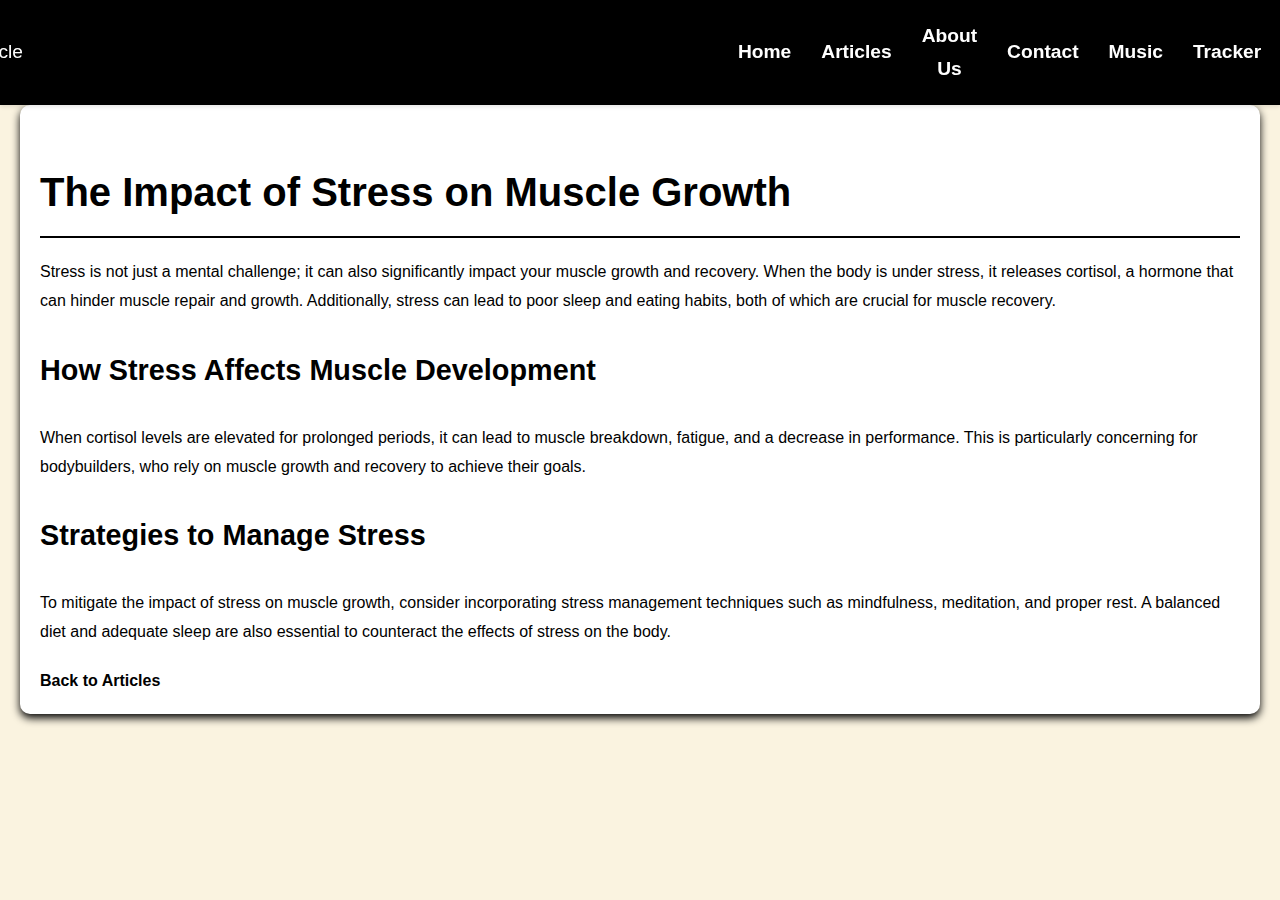
==== article1.html @ c7810a74 "final commit" ====
<!DOCTYPE html>
<html lang="en">
<head>
    <meta charset="UTF-8">
    <meta name="viewport" content="width=device-width, initial-scale=1.0">
    <title>Impact of Stress on Muscle Growth | Mental Health in Bodybuilding</title>
    <link rel="stylesheet" href="styles.css">
    <link rel="stylesheet" href="navbar.css">
</head>
<body>    
    <div id="navbar"></div>
   
    <main>
        <section class="content">
            <h2>The Impact of Stress on Muscle Growth</h2>
            <p>Stress is not just a mental challenge; it can also significantly impact your muscle growth and recovery. When the body is under stress, it releases cortisol, a hormone that can hinder muscle repair and growth. Additionally, stress can lead to poor sleep and eating habits, both of which are crucial for muscle recovery.</p>

            <h3>How Stress Affects Muscle Development</h3>
            <p>When cortisol levels are elevated for prolonged periods, it can lead to muscle breakdown, fatigue, and a decrease in performance. This is particularly concerning for bodybuilders, who rely on muscle growth and recovery to achieve their goals.</p>

            <h3>Strategies to Manage Stress</h3>
            <p>To mitigate the impact of stress on muscle growth, consider incorporating stress management techniques such as mindfulness, meditation, and proper rest. A balanced diet and adequate sleep are also essential to counteract the effects of stress on the body.</p>

            <a href="articles.html" class="back-link">Back to Articles</a>
        </section>
    </main>

    <script>
        fetch('navbar.html')
            .then(response => response.text())
            .then(data => {
                document.getElementById('navbar').innerHTML = data;
            });
    </script>
</body>
</html>
---- styles.css ----
#container {
    max-width: 800px;
    margin: 0 auto;
    padding: 50px;
    
}
  
#buttons {
    display: flex;
    justify-content: space-around;
    margin-top: 50px;
    align-items: center;
    
}
  
button {
    background-color: #ccc;
    color: #222;
    border: none;
    padding: 10px 20px;
    border-radius: 5px;
    cursor: pointer;
    font-family:'Montserrat', sans-serif;
    font-weight: bold;
  }
  
button:hover {
    background-color: #222;
    color: #fff;
    
}

#info{
  display: flex;
  align-items: center;
  justify-content: center;
}

#foot{
  position: fixed;
  left: 0;
  bottom: 0;
  width: 100%;
  background-color: black;
  color: black;
  text-align: center;
  font-size: larger;
}

a{
  text-decoration: none;
  font-weight: bolder;
  color: black;
  font-family:'Montserrat', sans-serif;
}
body {
    font-family: 'Montserrat', sans-serif;
    color: black;
    background-color: #faf3e0;
    margin: 0;
    padding: 0;
    line-height: 1.7;
}

/* Header styles */
header {
    background-color: black;
    padding: 20px;
    color: #fff;
    text-align: center;
    box-shadow: 0 2px 4px rgba(0, 0, 0, 0.1);
    position: sticky;
    top: 0;
    z-index: 1000;
    animation: slideDown 0.5s ease-in-out;
}
#MindMuscle{
    color:white;
    margin-right: 700px;
    font-size: 1.2em
}
nav ul {
    list-style: none;
    padding: 0;
    margin: 10px 0 0 0;
    display: flex;
    justify-content: center;
}

nav ul li {
    margin: 0 15px;
}

nav ul li a {
    text-decoration: none;
    color: #fff;
    font-size: 1.2em;
    transition: color 0.3s ease;
}

nav ul li a:hover {
    color: #ffccbc;
}

/* Hero section */
.hero {
    color: white;
    text-align: center;
    padding: 80px 20px;
    background: white;
    margin-bottom: 30px;
    position: relative;
    animation: fadeIn 1.5s ease-in;
}

.hero img {
    width: 100%;
    height: auto;
    max-height: 100vh;
    object-fit: cover;
    border-radius: 10px;
}

/* Content section */
.content {
    padding: 20px;
    max-width: 1200px;
    margin: auto;
    background-color: #fff;
    border-radius: 10px;
    box-shadow: 0 4px 8px black;
    animation: slideUp 1s ease;
}

.content h2 {
    font-size: 2.5em;
    margin-bottom: 20px;
    border-bottom: 2px solid black;
    padding-bottom: 10px;
}

.content h3 {
    font-size: 1.8em;
    margin-top: 30px;
    color: black;
}

.content p, .content ul {
    margin-bottom: 20px;
    line-height: 1.8;
}

.content ul {
    list-style: disc;
    padding-left: 20px;
}

.content video {
    display: block;
    margin: 30px auto;
    max-width: 100%;
    border-radius: 10px;
}

/* Article styles */

/* Article styles */
article {
    display: flex;
    margin-bottom: 30px;
    padding-bottom: 20px;
    border-bottom: 1px solid #d7ccc8;
    align-items: center; /* Aligns content vertically */
    width: 100%; /* Ensures consistent width */
}

article img {
    width: 200px; /* Sets a fixed width for the images */
    height: 150px; /* Sets a fixed height for the images */
    border-radius
    : 10px;
    margin-right: 20px;
    object-fit: cover; /* Ensures the image fits within the specified dimensions without distortion */
}

article h3 {
    font-size: 1.8em;
    margin: 0 0 10px 0;
    flex: 1; /* Ensures the heading takes available space */
    width: 100%; /* Keeps the width of the title consistent */
}

article p {
    font-size: 1.2em;
    margin-bottom: 10px;
    flex: 1; /* Allows the text to take up remaining space */
    width: 100%; /* Ensures the paragraph has a consistent width */
}

article a {
    color: black;
    text-decoration: none;
    font-weight: bold;
    transition: color 0.3s ease;
    margin-left: auto; /* Moves the "Read More" button to the far right */
}

article a:hover {
    color: black;
}

/* Ensure all articles are of consistent height */
article {
    min-height: 180px; /* Ensures the articles are uniformly tall */
}


/* Form styles */
form {
    max-width: 600px;
    margin: auto;
    display: flex;
    flex-direction: column;
}

form label {
    font-size: 1.2em;
    margin-bottom: 5px;
}

form input, form textarea {
    font-size: 1.2em;
    padding: 10px;
    margin-bottom: 20px;
    border-radius: 5px;
    border: 1px solid #d7ccc8;
}

form button {
    padding: 15px;
    font-size: 1.2em;
    background-color: black;
    color: white;
    border: none;
    border-radius: 5px;
    cursor: pointer;
    transition: background-color 0.3s ease;
}

form button:hover {
    background-color: black;
}

/* Footer styles */
footer {
    background-color: black;
    color: white;
    text-align: center;
    padding: 20px;
}

footer .social-icons {
    margin-top: 10px;
}

footer .social-icons a {
    margin: 0 10px;
}

footer .social-icons img {
    height: 30px;
    width: 30px;
    filter: brightness(0) invert(1);
    transition: transform 0.3s ease;
}

footer .social-icons img:hover {
    transform: scale(1.1);
}

/* Animations */
@keyframes slideDown {
    from { transform: translateY(-20px); opacity: 0; }
    to { transform: translateY(0); opacity: 1; }
}

@keyframes fadeIn {
    from { opacity: 0; }
    to { opacity: 1; }
}

@keyframes slideUp {
    from { transform: translateY(20px); opacity: 0; }
    to { transform: translateY(0); opacity: 1; }
}

@keyframes fadeInUp {
    from { transform: translateY(20px); opacity: 0; }
    to { transform: translateY(0); opacity: 1; }
}
/* Carousel Container */
.carousel-container {
    width: 90%;
    margin: 50px auto;
    position: relative;
    overflow: hidden;
    border-radius: 15px;
    background-color: #f0f0f0;
    box-shadow: 0 4px 10px rgba(0, 0, 0, 0.1);
  }
  
  /* Carousel - Flex container for the slides */
  .carousel {
    display: flex;
    transition: transform 0.5s ease-in-out;
  }
  
  /* Each Slide - Box of the same size (fixed square shape) */
  .carousel-slide {
    min-width: 25%; /* Show 4 images at once */
    box-sizing: border-box;
    padding: 10px;
  }
 
  
  .carousel-slide img {
    width: 100%;
    height: 100%; /* Enforce same height as width for square images */
    object-fit: cover; /* Ensure the image fits within the box */
    border-radius: 10px;
    box-shadow: 0 4px 8px rgba(0, 0, 0, 0.1);
    transition: transform 0.3s ease;
  }
  
  /* On hover, slightly zoom in the image */
  .carousel-slide img:hover {
    transform: scale(1.05);
  }
  
  /* Carousel Controls */
  .prev, .next {
    cursor: pointer;
    position: absolute;
    top: 50%;
    transform: translateY(-50%);
    padding: 16px;
    background-color: rgba(0, 0, 0, 0.5);
    color: #fff;
    font-size: 18px;
    border: none;
    border-radius: 50%;
  }
  
  .prev {
    left: 10px;
  }
  
  .next {
    right: 10px;
  }
  
  /* Hover effect for controls */
  .prev:hover, .next:hover {
    background-color: #333;
  }
  
  /* Dots for carousel navigation (optional) */
  .carousel-dots {
    text-align: center;
    margin-top: 15px;
  }
  
  .carousel-dots span {
    display: inline-block;
    height: 12px;
    width: 12px;
    margin: 5px;
    background-color: #ddd;
    border-radius: 50%;
    cursor: pointer;
  }
  
  .carousel-dots .active {
    background-color: #333;
  }
  #image-section {
    display: flex;
    flex-wrap: wrap;
    justify-content: center; /* Center the image horizontally */
    overflow: hidden; /* Prevent overflow if needed */
}

#image-section img {
    width: 70%; /* Make the image take the full width of the section */
    height: auto; /* Keep the aspect ratio */
    object-fit: cover; /* Cover the area while maintaining aspect ratio */
    border-radius: 10px; /* Optional: for rounded corners */
}
---- navbar.css ----
/* Header styles */
header {
    background-color: black;
    padding: 20px 0;
    color: #fff;
    text-align: center;
    box-shadow: 0 2px 4px rgba(0, 0, 0, 0.1);
    position: sticky;
    top: 0;
    z-index: 1000; /* Ensures it stays above other content */
    width: 100%;
}

/* Navbar items */
#MindMuscle {
    color: white;
    font-size: 1.2em;
    margin-right: 700px;
}

/* Styling the navbar */
nav ul {
    list-style: none;
    padding: 0;
    margin: 0;
    display: flex;
    justify-content: center;
    align-items: center; /* Vertically aligns items */
}

nav ul li {
    margin: 0 15px;
}

nav ul li a {
    text-decoration: none;
    color: #fff;
    font-size: 1.2em;
    transition: color 0.3s ease;
}

nav ul li a:hover {
    color: #ffccbc;
}
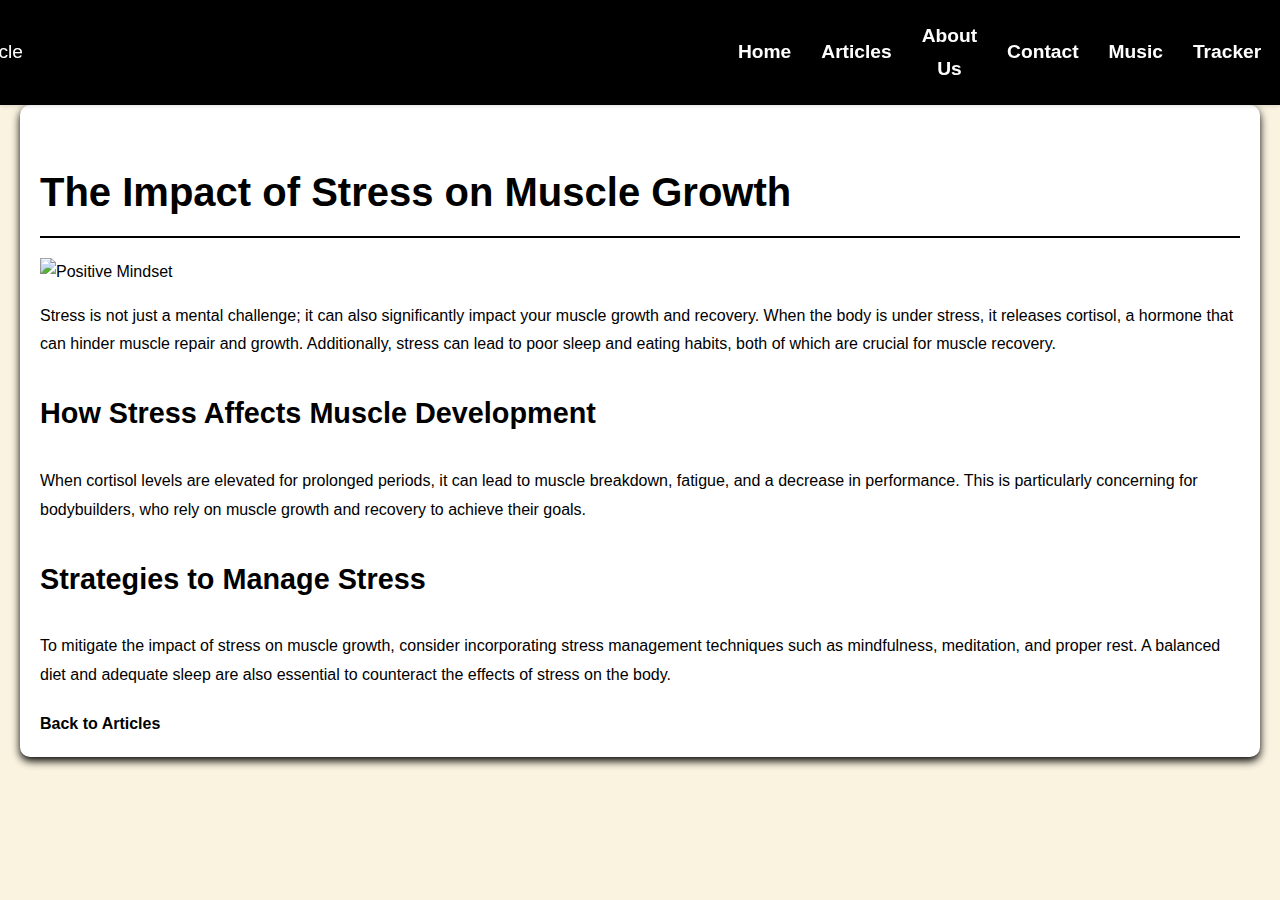
==== commit 45d9c6ea: "final" ====
--- a/article1.html
+++ b/article1.html
@@ -13,6 +13,7 @@
     <main>
         <section class="content">
             <h2>The Impact of Stress on Muscle Growth</h2>
+          <img src="images/bodybuilding1.jpg" alt="Positive Mindset">
             <p>Stress is not just a mental challenge; it can also significantly impact your muscle growth and recovery. When the body is under stress, it releases cortisol, a hormone that can hinder muscle repair and growth. Additionally, stress can lead to poor sleep and eating habits, both of which are crucial for muscle recovery.</p>
 
             <h3>How Stress Affects Muscle Development</h3>
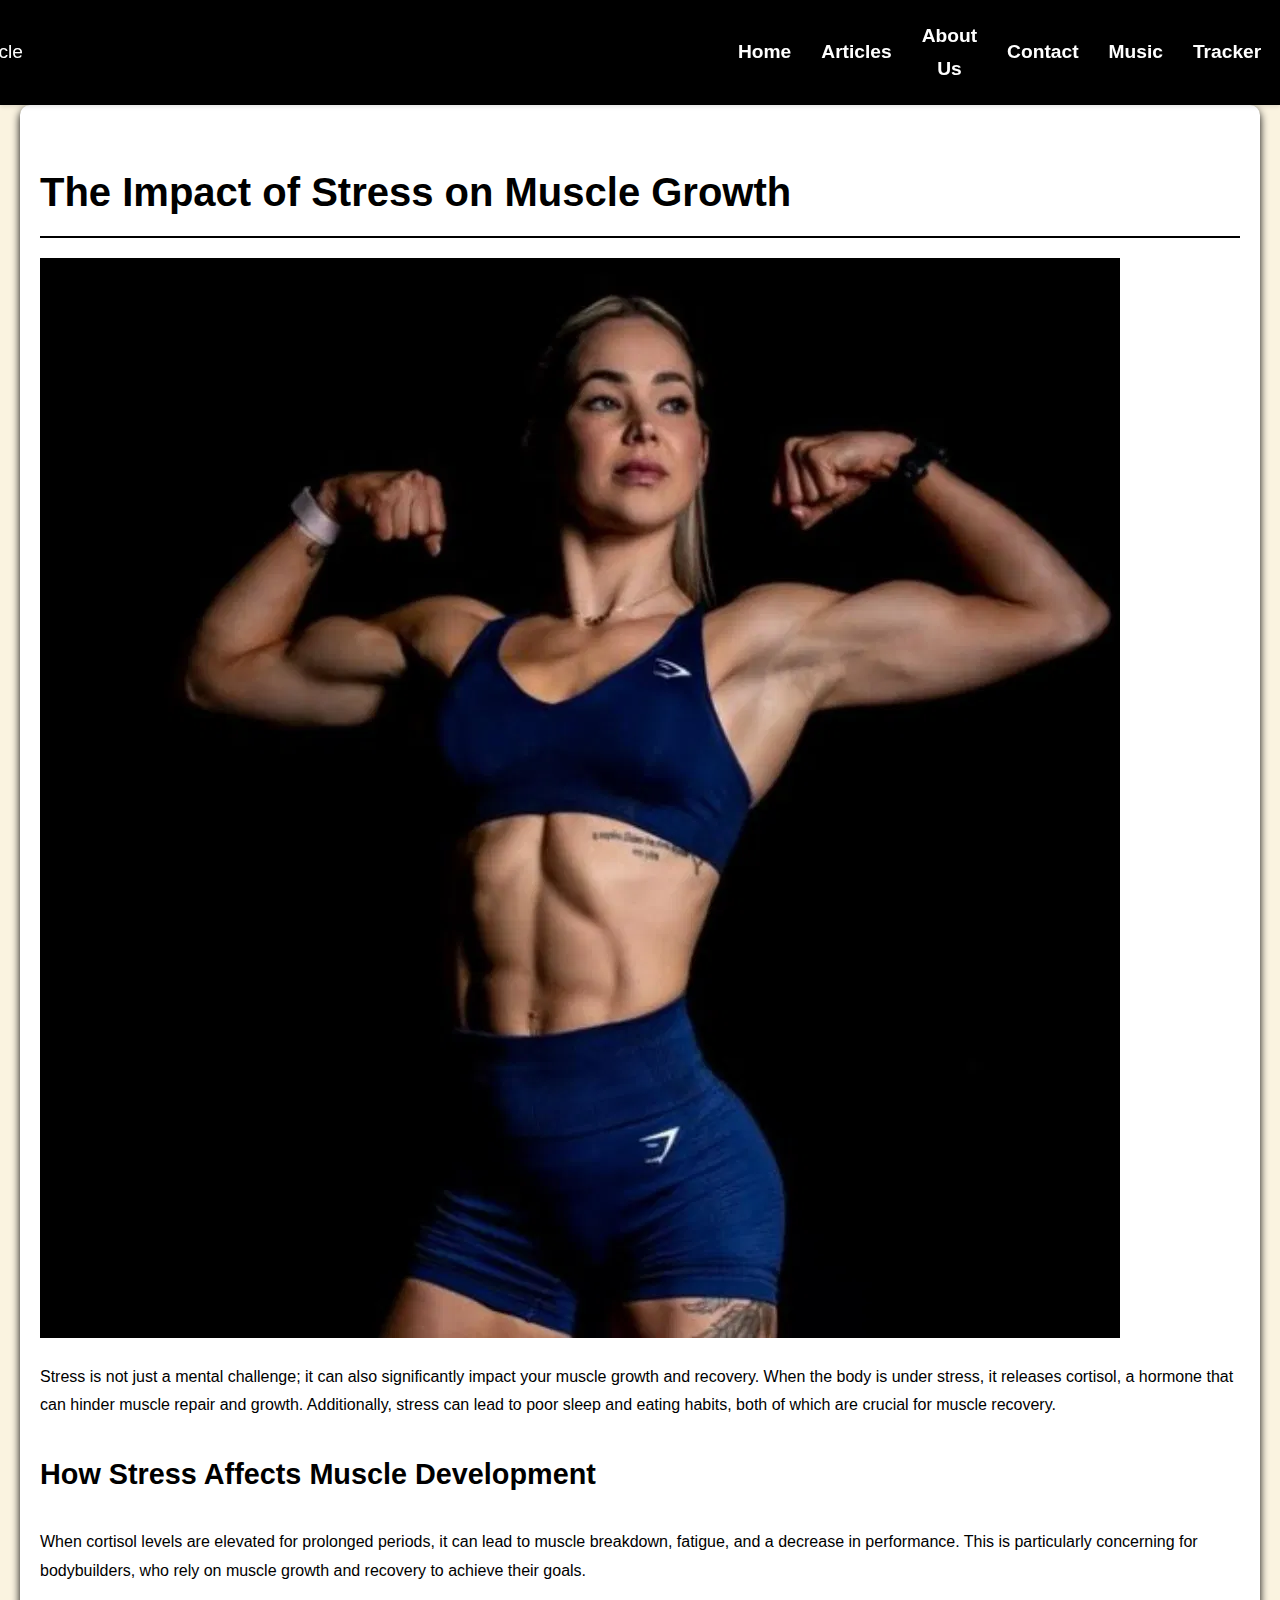
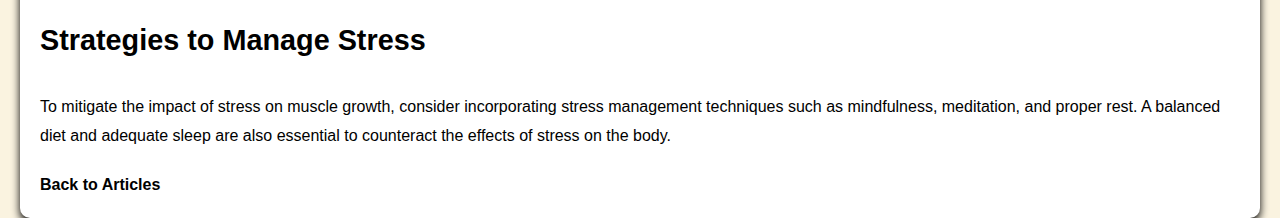
==== commit 9a3f68fb: "final" ====
--- a/article1.html
+++ b/article1.html
@@ -13,7 +13,7 @@
     <main>
         <section class="content">
             <h2>The Impact of Stress on Muscle Growth</h2>
-          <img src="images/bodybuilding1.jpg" alt="Positive Mindset">
+          <img src="images/bodybuilding1.webp" alt="Positive Mindset">
             <p>Stress is not just a mental challenge; it can also significantly impact your muscle growth and recovery. When the body is under stress, it releases cortisol, a hormone that can hinder muscle repair and growth. Additionally, stress can lead to poor sleep and eating habits, both of which are crucial for muscle recovery.</p>
 
             <h3>How Stress Affects Muscle Development</h3>
